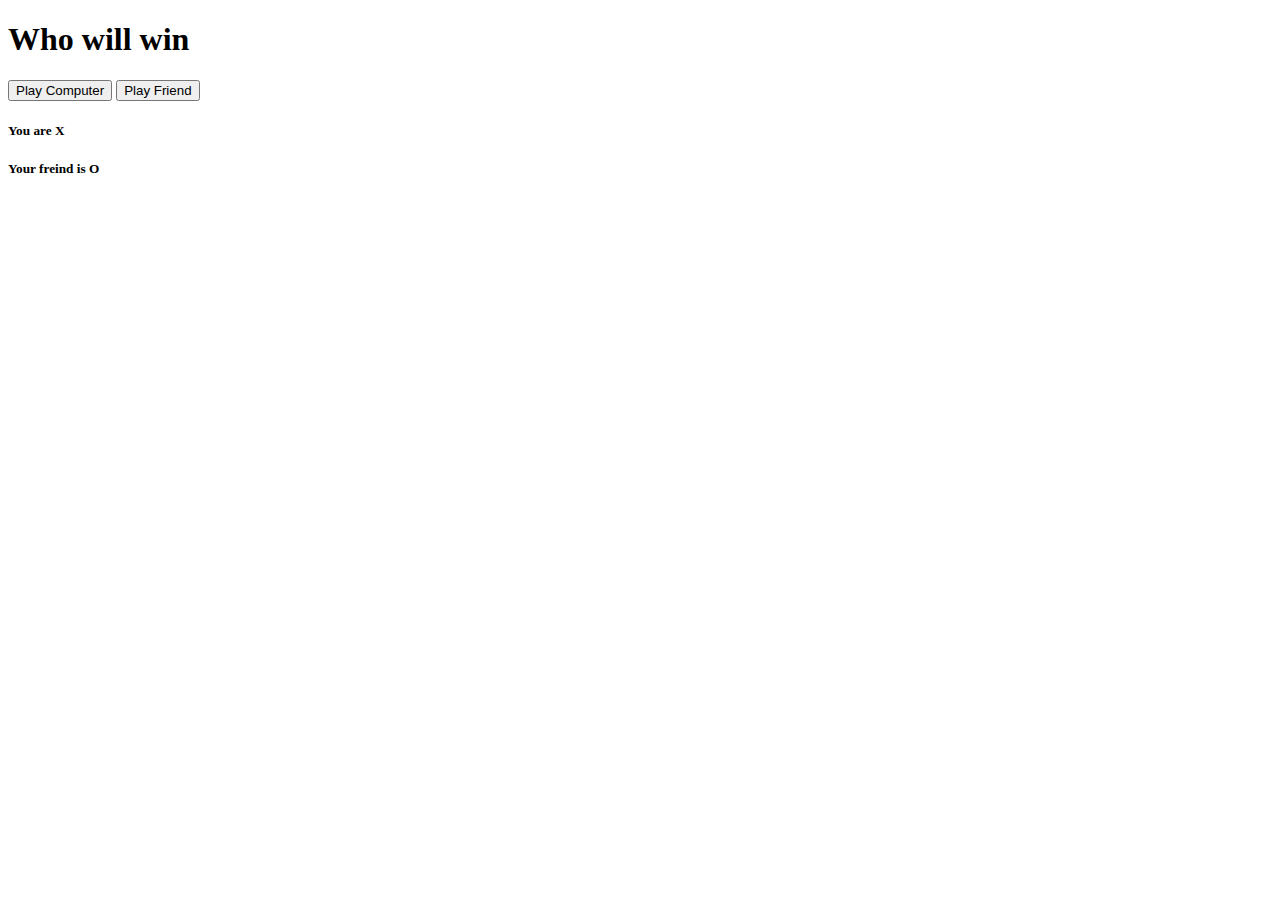
==== index.html @ 888bab26 "Tic Tac Toe" ====
<!DOCTYPE html>
<html>
<head>
	<title>Tic Tac Toe</title>
	<link rel="css/style.css">
</head>
<body>
<h1>Who will win</h1>
<button>Play Computer</button>
<button>Play Friend</button>
<h5>You are X</h5>
<h5>Your freind is O</h5>
<div class="wrapper">
	<div id="green"></div>
	<div id="blue"></div>
	<div id="violet"></div>
	<div class="wrapper">
	<div id="red"></div>
	<div id="yellow"></div>
	<div id="orange"></div>
	<div class="wrapper"></div>
	<div id="purple"></div>
	<div id="pink"></div>
	<div id="lightblue"></div>
</body>
</html>
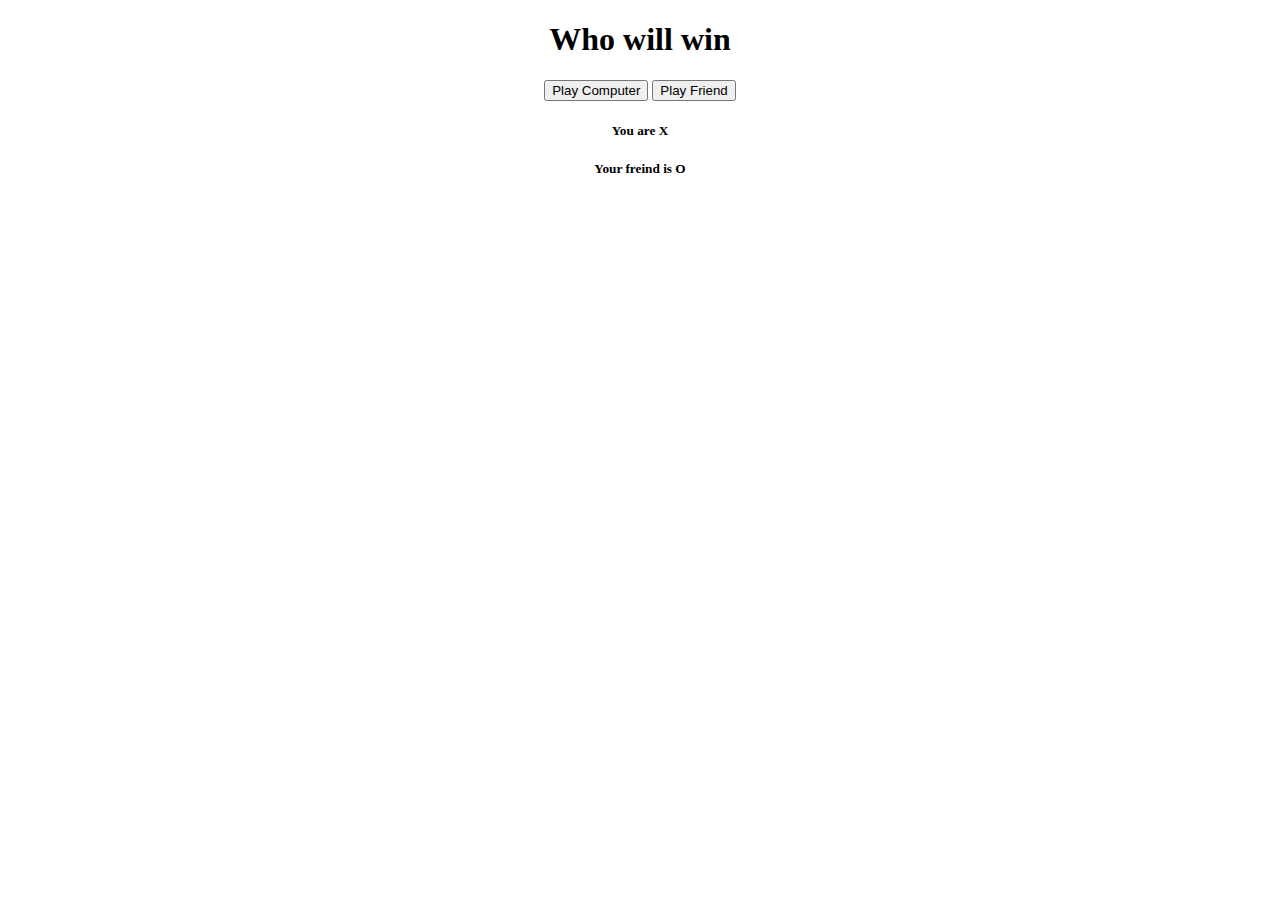
==== commit efe0dc60: "linked" ====
--- a/index.html
+++ b/index.html
@@ -2,7 +2,7 @@
 <html>
 <head>
 	<title>Tic Tac Toe</title>
-	<link rel="css/style.css">
+	<link rel="stylesheet" type="text/css" href="css/style.css">
 </head>
 <body>
 <h1>Who will win</h1>
@@ -10,17 +10,22 @@
 <button>Play Friend</button>
 <h5>You are X</h5>
 <h5>Your freind is O</h5>
-<div class="wrapper">
-	<div id="green"></div>
-	<div id="blue"></div>
-	<div id="violet"></div>
-	<div class="wrapper">
-	<div id="red"></div>
-	<div id="yellow"></div>
-	<div id="orange"></div>
-	<div class="wrapper"></div>
-	<div id="purple"></div>
-	<div id="pink"></div>
-	<div id="lightblue"></div>
+<div id="wrapper">
+	<div id="row1">
+		<div id="1"></div>
+		<div id="2"></div>
+		<div id="3"></div>
+	</div>
+	<div id="row2">
+		<div id="4"></div>
+		<div id="5"></div>
+		<div id="6"></div>
+	</div>
+	<div id="row3">
+		<div id="7"></div>
+		<div id="8"></div>
+		<div id="9"></div>
+	</div>
+</div>	
 </body>
 </html>
--- a/css/style.css
+++ b/css/style.css
@@ -0,0 +1,128 @@
+body{
+	text-align: center;
+}
+
+
+.wrapper{
+	display: inline-block;
+	height: 300px;
+	width: 900px;
+}
+
+#square1{
+	line-height: 300px;
+	font-family: sans-serif;
+	font-size: 200px;
+	color: black;
+	background-color: blue;
+	float: left;
+	height: 300px;
+	width: 300px;
+	text-align: center;
+}
+
+#square2{
+
+	line-height: 300px;
+	font-family: sans-serif;
+	font-size: 200px;
+	color: white;
+	background-color: orange;
+	float: left;
+	height: 300px;
+	width: 300px;
+	text-align: center;
+}
+
+#square3{
+	line-height: 300px;
+	font-family: sans-serif;
+	font-size: 200px;
+	color: black;
+	background-color: blue;
+	float: left;
+	height: 300px;
+	width: 300px;
+	text-align: center;
+}
+
+#two{
+	padding-top: 300px;
+	height: 300px;
+	width: 900px;
+}
+
+#square4{
+
+	line-height: 300px;
+	font-family: sans-serif;
+	font-size: 200px;
+	color: black;
+	background-color: blue;
+	float: left;
+	height: 300px;
+	width: 300px;
+	text-align: center;
+}
+
+#square5{
+	line-height: 300px;
+	font-family: sans-serif;
+	font-size: 200px;
+	color: black;
+	background-color: blue;
+	float: left;
+	height: 300px;
+	width: 300px;
+	text-align: center;
+}
+
+#square6{
+	line-height: 300px;
+	font-family: sans-serif;
+	font-size: 200px;
+	color: black;
+	background-color: blue;
+	float: left;
+	height: 300px;
+	width: 300px;
+	text-align: center;
+}
+
+
+#square7{
+	line-height: 300px;
+	font-family: sans-serif;
+	font-size: 200px;
+	color: black;
+	background-color: blue;
+	float: left;
+	height: 300px;
+	width: 300px;
+	text-align: center;
+}
+
+
+#square8{
+	line-height: 300px;
+	font-family: sans-serif;
+	font-size: 200px;
+	color: black;
+	background-color: blue;
+	float: left;
+	height: 300px;
+	width: 300px;
+	text-align: center;
+}
+
+#square9{
+	line-height: 300px;
+	font-family: sans-serif;
+	font-size: 200px;
+	color: black;
+	background-color: blue;
+	float: left;
+	height: 300px;
+	width: 300px;
+	text-align: center;
+}
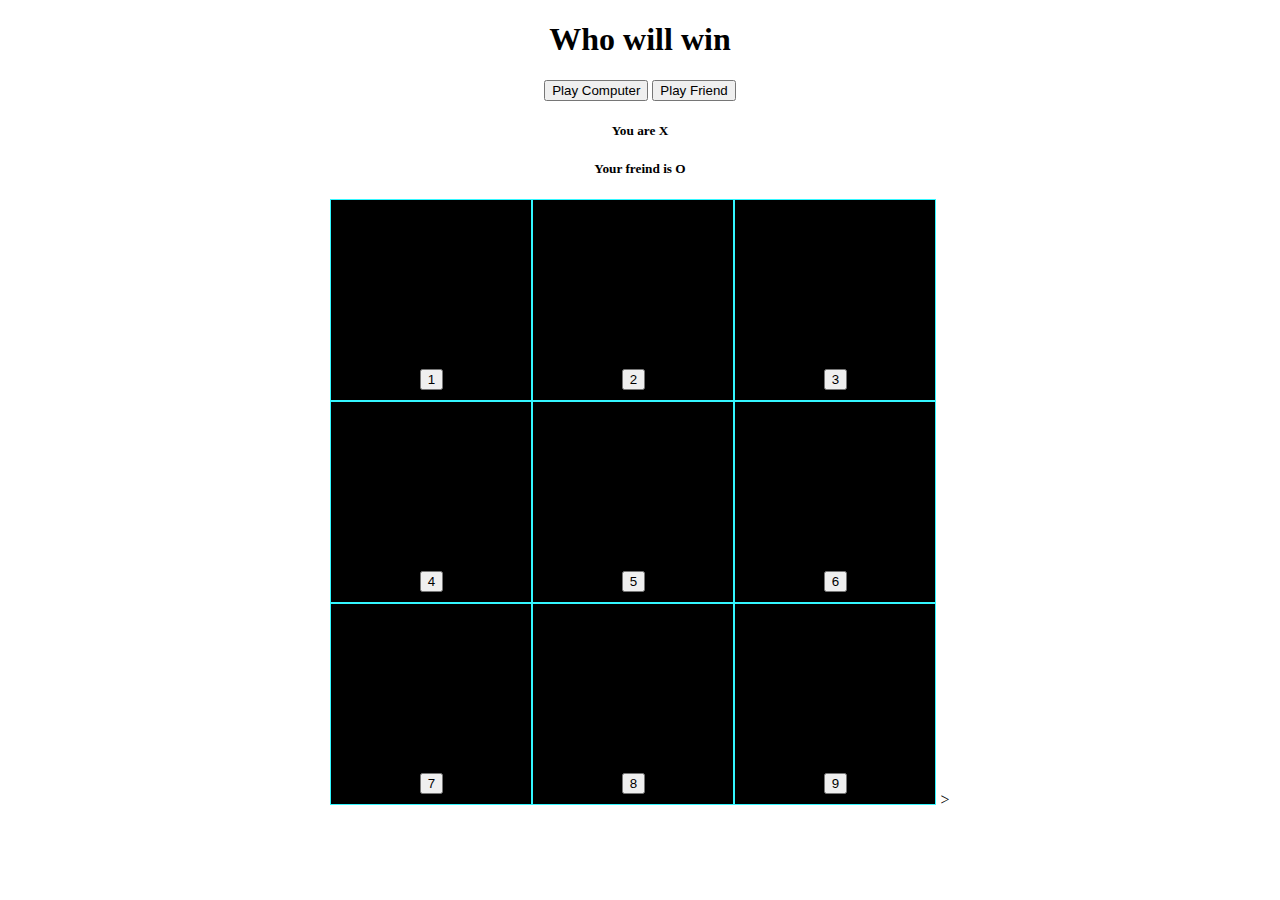
==== commit 753ec793: "TicTacToe Buttons" ====
--- a/index.html
+++ b/index.html
@@ -4,7 +4,7 @@
 	<title>Tic Tac Toe</title>
 	<link rel="stylesheet" type="text/css" href="css/style.css">
 </head>
-<body>
+<body onload="squares()">
 <h1>Who will win</h1>
 <button>Play Computer</button>
 <button>Play Friend</button>
@@ -12,20 +12,21 @@
 <h5>Your freind is O</h5>
 <div id="wrapper">
 	<div id="row1">
-		<div id="1"></div>
-		<div id="2"></div>
-		<div id="3"></div>
+		<div id="square1"></div>
+		<div id="square2"></div>
+		<div id="square3"></div>
 	</div>
 	<div id="row2">
-		<div id="4"></div>
-		<div id="5"></div>
-		<div id="6"></div>
+		<div id="square4"></div>
+		<div id="square5"></div>
+		<div id="square6"></div>
 	</div>
 	<div id="row3">
-		<div id="7"></div>
-		<div id="8"></div>
-		<div id="9"></div>
+		<div id="square7"></div>
+		<div id="square8"></div>
+		<div id="square9"></div>
 	</div>
 </div>	
+<script type="text/javascript"src="js/app.js"></script>>
 </body>
 </html>
--- a/css/style.css
+++ b/css/style.css
@@ -2,127 +2,117 @@
 	text-align: center;
 }
 
-
-.wrapper{
+#wrapper{
 	display: inline-block;
-	height: 300px;
-	width: 900px;
+	height: 606px;
+	width: 606px;
 }
 
 #square1{
-	line-height: 300px;
 	font-family: sans-serif;
 	font-size: 200px;
 	color: black;
-	background-color: blue;
+	background-color: black;
 	float: left;
-	height: 300px;
-	width: 300px;
+	height: 200px;
+	width: 200px;
 	text-align: center;
+    border: 1px solid #33F6FF;
 }
 
 #square2{
-
-	line-height: 300px;
 	font-family: sans-serif;
 	font-size: 200px;
 	color: white;
-	background-color: orange;
+	background-color: black;
 	float: left;
-	height: 300px;
-	width: 300px;
+	height: 200px;
+	width: 200px;
 	text-align: center;
+	  border: 1px solid #33F6FF;
 }
 
 #square3{
-	line-height: 300px;
 	font-family: sans-serif;
 	font-size: 200px;
 	color: black;
-	background-color: blue;
+	background-color: black;
 	float: left;
-	height: 300px;
-	width: 300px;
+	height: 200px;
+	width: 200px;
 	text-align: center;
-}
-
-#two{
-	padding-top: 300px;
-	height: 300px;
-	width: 900px;
+	  border: 1px solid #33F6FF;
 }
 
 #square4{
-
-	line-height: 300px;
 	font-family: sans-serif;
 	font-size: 200px;
 	color: black;
-	background-color: blue;
+	background-color: black;
 	float: left;
-	height: 300px;
-	width: 300px;
+	height: 200px;
+	width: 200px;
 	text-align: center;
+	  border: 1px solid #33F6FF;
 }
 
 #square5{
-	line-height: 300px;
 	font-family: sans-serif;
 	font-size: 200px;
 	color: black;
-	background-color: blue;
+	background-color: black;
 	float: left;
-	height: 300px;
-	width: 300px;
+	height: 200px;
+	width: 200px;
 	text-align: center;
+	  border: 1px solid #33F6FF;
 }
 
 #square6{
-	line-height: 300px;
 	font-family: sans-serif;
 	font-size: 200px;
 	color: black;
-	background-color: blue;
+	background-color: black;
 	float: left;
-	height: 300px;
-	width: 300px;
+	height: 200px;
+	width: 200px;
 	text-align: center;
+	  border: 1px solid #33F6FF;
 }
 
-
 #square7{
-	line-height: 300px;
 	font-family: sans-serif;
 	font-size: 200px;
 	color: black;
-	background-color: blue;
+	background-color: black;
 	float: left;
-	height: 300px;
-	width: 300px;
+	height: 200px;
+	width: 200px;
 	text-align: center;
+	  border: 1px solid #33F6FF;
 }
 
 
 #square8{
-	line-height: 300px;
 	font-family: sans-serif;
 	font-size: 200px;
 	color: black;
-	background-color: blue;
+	background-color: black;
 	float: left;
-	height: 300px;
-	width: 300px;
+	height: 200px;
+	width: 200px;
 	text-align: center;
+	  border: 1px solid #33F6FF;
 }
 
 #square9{
-	line-height: 300px;
 	font-family: sans-serif;
 	font-size: 200px;
 	color: black;
-	background-color: blue;
+	background-color: black;
 	float: left;
-	height: 300px;
-	width: 300px;
+	height: 200px;
+	width: 200px;
 	text-align: center;
+	  border: 1px solid #33F6FF;
 }
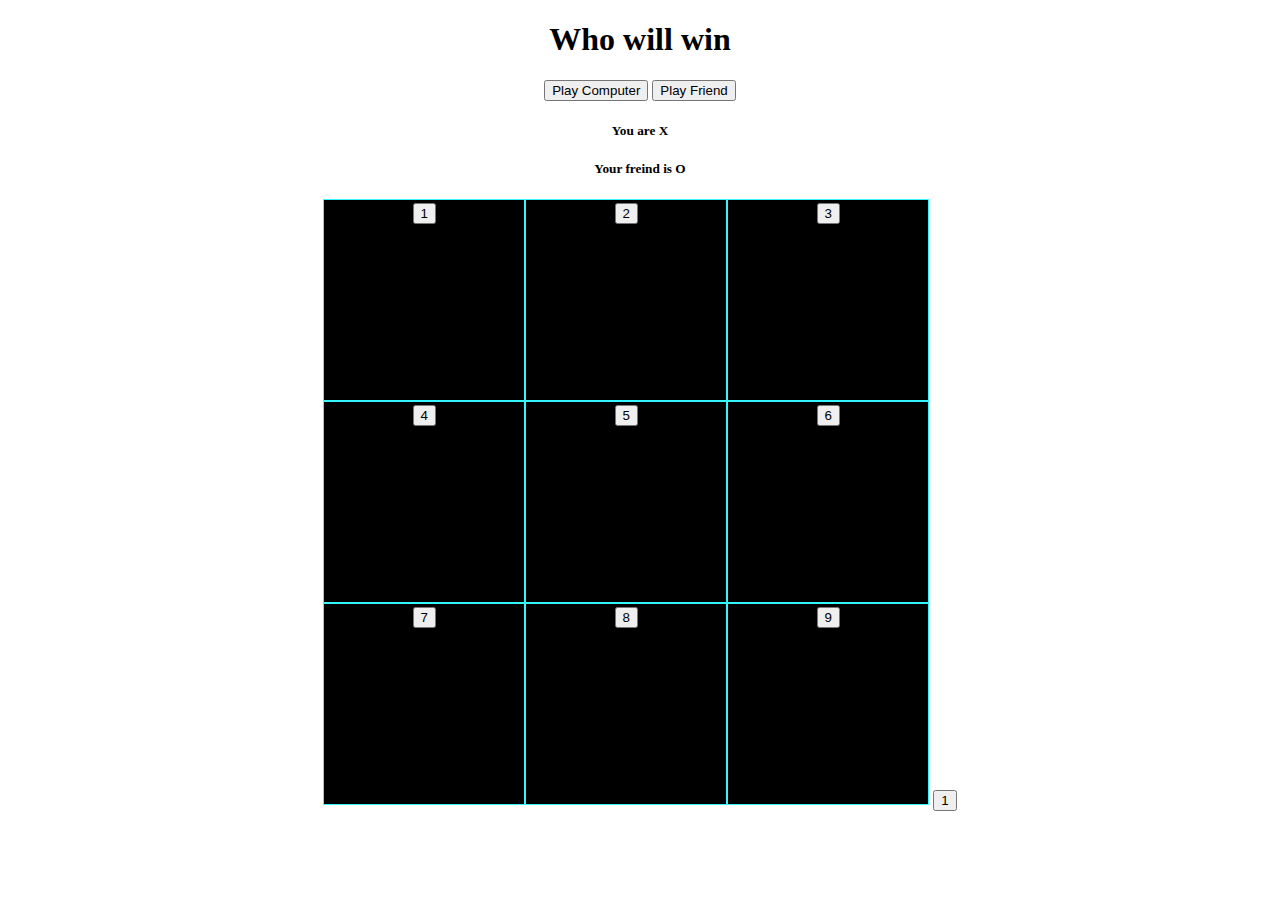
==== commit fdd4b537: "Made tic tac TOE AND  Unozhieghvwajsrdejkrytuvdrfiuhw89urbfvdu" ====
--- a/index.html
+++ b/index.html
@@ -4,7 +4,7 @@
 	<title>Tic Tac Toe</title>
 	<link rel="stylesheet" type="text/css" href="css/style.css">
 </head>
-<body onload="squares()">
+<body>
 <h1>Who will win</h1>
 <button>Play Computer</button>
 <button>Play Friend</button>
@@ -26,7 +26,8 @@
 		<div id="square8"></div>
 		<div id="square9"></div>
 	</div>
-</div>	
-<script type="text/javascript"src="js/app.js"></script>>
+</div>
+<button id='button1' onclick="xo('test')">1</button>
+<script type="text/javascript" src="js/app.js"></script>
 </body>
 </html>
--- a/css/style.css
+++ b/css/style.css
@@ -1,6 +1,8 @@
 body{
+	color: black;
 	text-align: center;
 }
+
 
 #wrapper{
 	display: inline-block;
@@ -10,8 +12,8 @@
 
 #square1{
 	font-family: sans-serif;
-	font-size: 200px;
-	color: black;
+	font-size: 20px;
+	color: white;
 	background-color: black;
 	float: left;
 	height: 200px;
@@ -22,20 +24,20 @@
 
 #square2{
 	font-family: sans-serif;
-	font-size: 200px;
+	font-size: 20px;
 	color: white;
 	background-color: black;
 	float: left;
 	height: 200px;
 	width: 200px;
 	text-align: center;
-	  border: 1px solid #33F6FF;
+	border: 1px solid #33F6FF;
 }
 
 #square3{
 	font-family: sans-serif;
-	font-size: 200px;
-	color: black;
+	font-size: 20px;
+	color: white;
 	background-color: black;
 	float: left;
 	height: 200px;
@@ -46,8 +48,8 @@
 
 #square4{
 	font-family: sans-serif;
-	font-size: 200px;
-	color: black;
+	font-size: 20px;
+	color: white;
 	background-color: black;
 	float: left;
 	height: 200px;
@@ -58,8 +60,8 @@
 
 #square5{
 	font-family: sans-serif;
-	font-size: 200px;
-	color: black;
+	font-size: 20px;
+	color: white;
 	background-color: black;
 	float: left;
 	height: 200px;
@@ -70,8 +72,8 @@
 
 #square6{
 	font-family: sans-serif;
-	font-size: 200px;
-	color: black;
+	font-size: 20px;
+	color: white;
 	background-color: black;
 	float: left;
 	height: 200px;
@@ -82,8 +84,8 @@
 
 #square7{
 	font-family: sans-serif;
-	font-size: 200px;
-	color: black;
+	font-size: 20px;
+	color: white;
 	background-color: black;
 	float: left;
 	height: 200px;
@@ -95,8 +97,8 @@
 
 #square8{
 	font-family: sans-serif;
-	font-size: 200px;
-	color: black;
+	font-size: 20px;
+	color: white;
 	background-color: black;
 	float: left;
 	height: 200px;
@@ -107,8 +109,8 @@
 
 #square9{
 	font-family: sans-serif;
-	font-size: 200px;
-	color: black;
+	font-size: 20px;
+	color: white;
 	background-color: black;
 	float: left;
 	height: 200px;
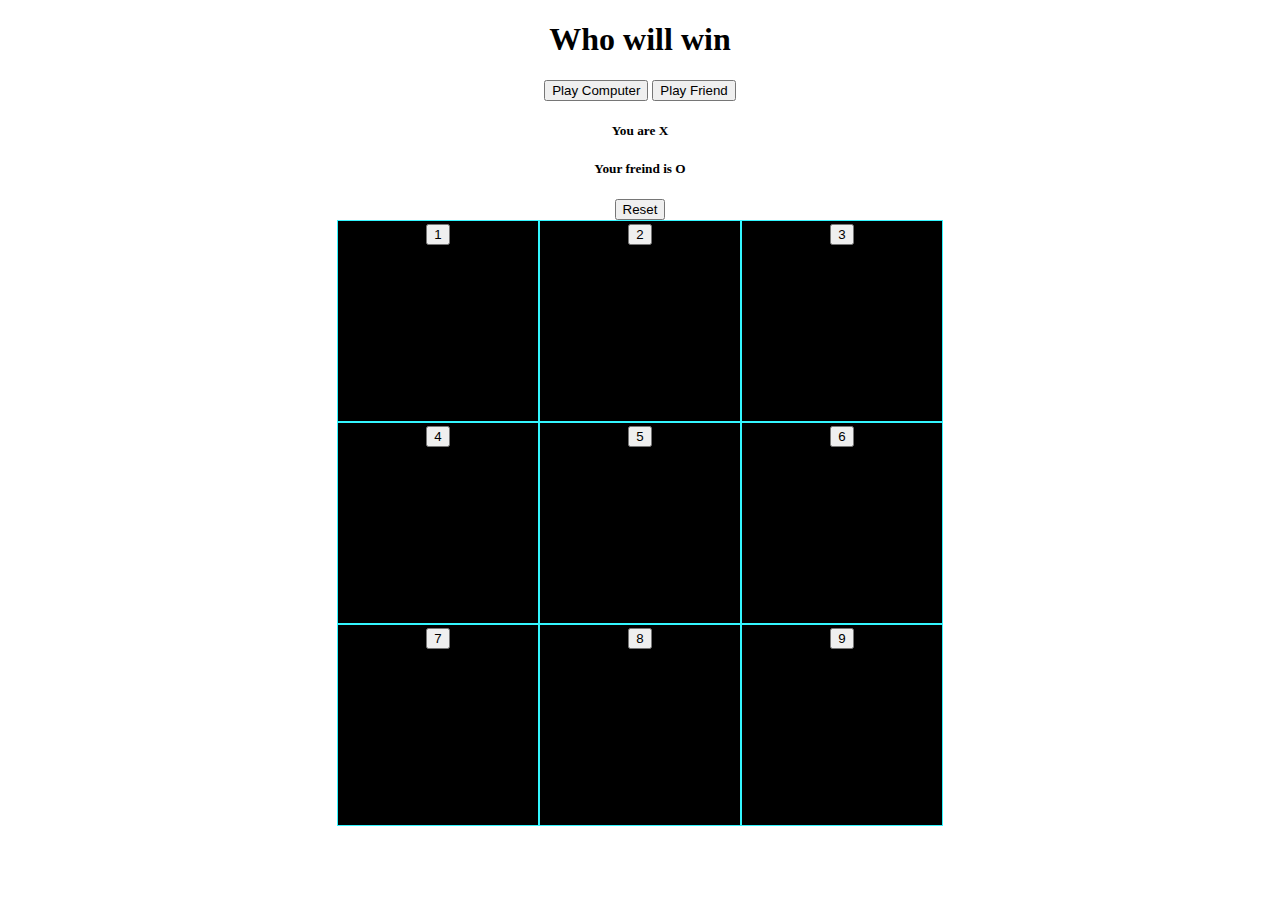
==== commit a039d359: "reset button" ====
--- a/index.html
+++ b/index.html
@@ -10,6 +10,8 @@
 <button>Play Friend</button>
 <h5>You are X</h5>
 <h5>Your freind is O</h5>
+<button id="Reset" onclick="squares()">Reset</button>
+<br>
 <div id="wrapper">
 	<div id="row1">
 		<div id="square1"></div>
@@ -27,7 +29,6 @@
 		<div id="square9"></div>
 	</div>
 </div>
-<button id='button1' onclick="xo('test')">1</button>
 <script type="text/javascript" src="js/app.js"></script>
 </body>
 </html>
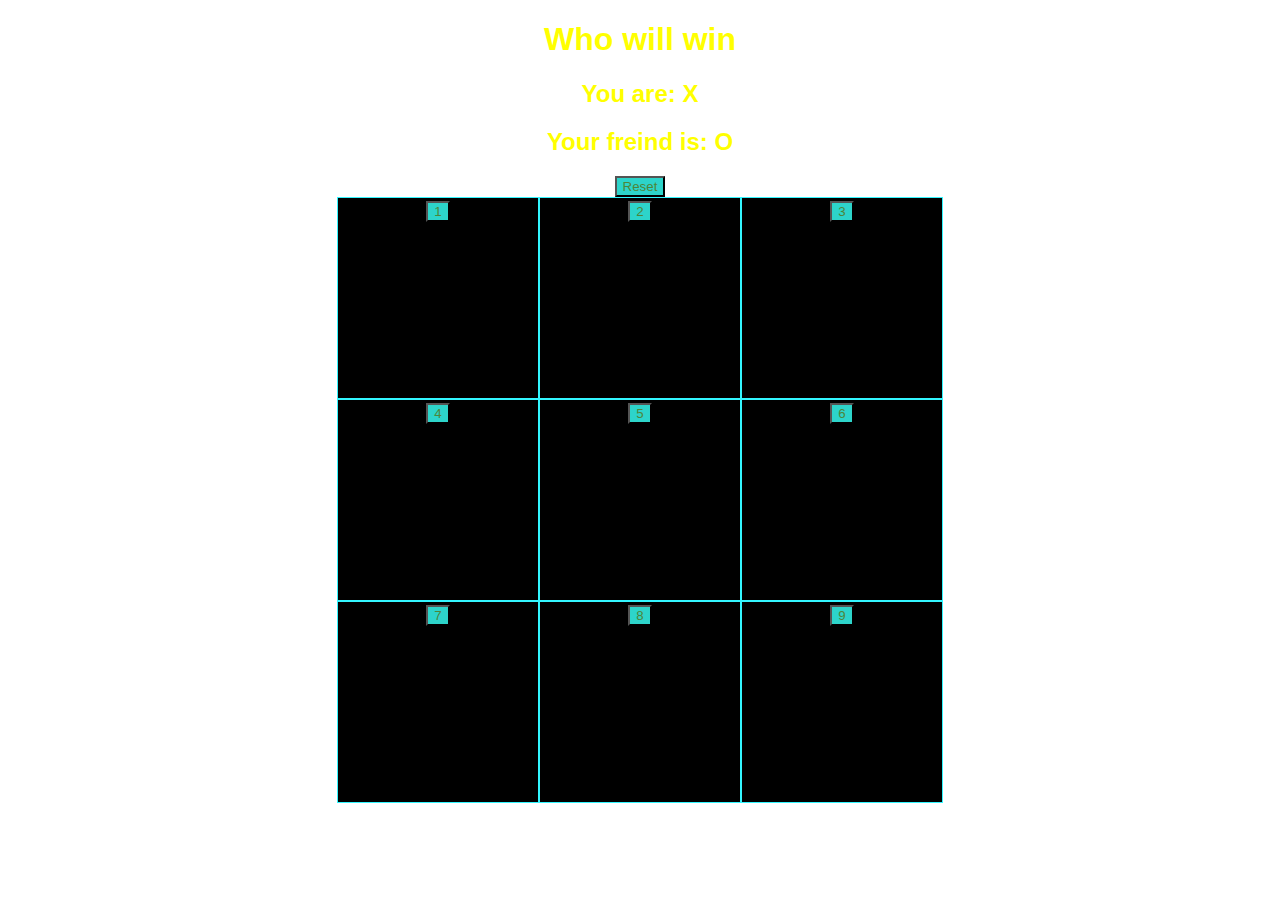
==== commit a00d0d5c: "Me some changes" ====
--- a/index.html
+++ b/index.html
@@ -6,10 +6,8 @@
 </head>
 <body>
 <h1>Who will win</h1>
-<button>Play Computer</button>
-<button>Play Friend</button>
-<h5>You are X</h5>
-<h5>Your freind is O</h5>
+<h2>You are: X</h2>
+<h2>Your freind is: O</h2>
 <button id="Reset" onclick="squares()">Reset</button>
 <br>
 <div id="wrapper">
--- a/css/style.css
+++ b/css/style.css
@@ -1,8 +1,14 @@
-body{
-	color: black;
-	text-align: center;
+button{
+	color: #4e8539;
+	background-color: #2dd4ca;
 }
 
+body{
+	color: yellow;
+	text-align: center;
+	font-family: arial;
+	background-image: url("../images/giphy.gif");
+}
 
 #wrapper{
 	display: inline-block;
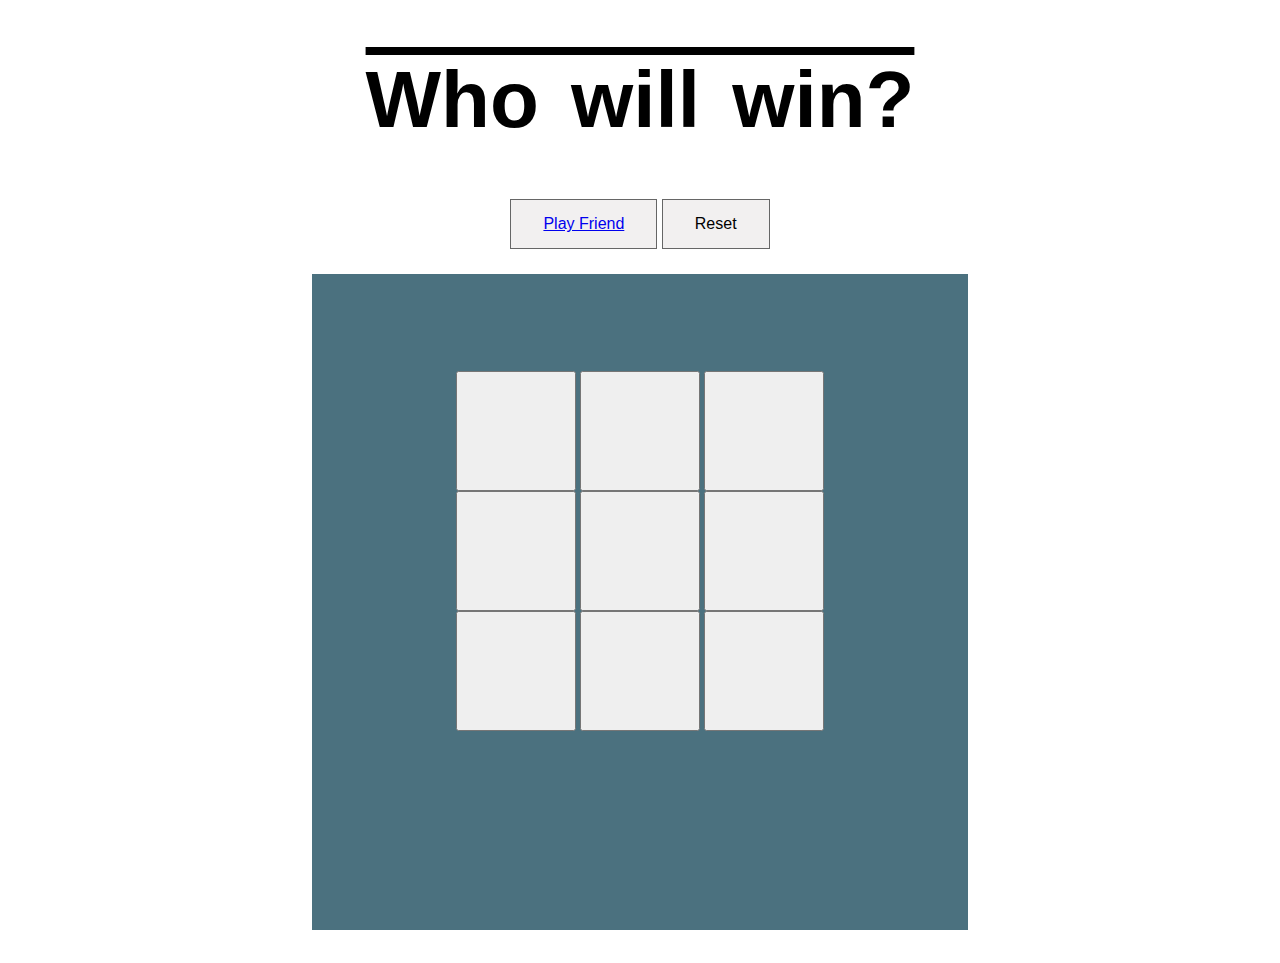
==== commit 195a2f62: "Finnished" ====
--- a/index.html
+++ b/index.html
@@ -5,13 +5,16 @@
 	<link rel="stylesheet" type="text/css" href="css/style.css">
 </head>
 <body>
-<h1>Who will win</h1>
-<h2>You are: X</h2>
-<h2>Your freind is: O</h2>
-<button id="Reset" onclick="squares()">Reset</button>
+<h1>Who will win?</h1>
+<button class="button" id = "multiplayer"><a href="playfriend.html">Play Friend</a></button>
+<button class="button" onclick="resetter()" id = "reset">Reset</button>
 <br>
 <div id="wrapper">
-	<div id="row1">
+<br><br>
+<br>
+<br>
+
+<div id="row1">
 		<div id="square1"></div>
 		<div id="square2"></div>
 		<div id="square3"></div>
@@ -25,8 +28,21 @@
 		<div id="square7"></div>
 		<div id="square8"></div>
 		<div id="square9"></div>
-	</div>
+	</div> 
+<script src="js/tictactoe.js"></script>
+
+<FORM NAME="tic" method="post">
+<INPUT TYPE="button" NAME="sqr1" class="tictac" value="     " onClick="if(document.tic.sqr1.value == '     ' && turn == 0 && mode == 1) {document.tic.sqr1.value = ' X '; sqr1T = 1; turn = 1; vari(); check();} else if(document.tic.sqr1.value == '     ' && turn == 1 && mode == 2) {document.tic.sqr1.value = ' X '; sqr1T = 1; turn = 0; vari(); player1Check()} else if(document.tic.sqr1.value == '     ' && turn == 0 && mode == 2) {document.tic.sqr1.value = ' O '; sqr1T = 1; turn = 1; vari(); player1Check()} drawCheck()">
+<INPUT TYPE="button" NAME="sqr2" class="tictac" value="     " onClick="if(document.tic.sqr2.value == '     ' && turn == 0 && mode == 1) {document.tic.sqr2.value = ' X '; sqr2T = 1; turn = 1; vari(); check();} else if(document.tic.sqr2.value == '     ' && turn == 1 && mode == 2) {document.tic.sqr2.value = ' X '; sqr2T = 1; turn = 0; vari(); player1Check()} else if(document.tic.sqr2.value == '     ' && turn == 0 && mode == 2) {document.tic.sqr2.value = ' O '; sqr2T = 1; turn = 1; vari(); player1Check()} drawCheck()">
+<INPUT TYPE="button" NAME="sqr3" class="tictac" value="     " onClick="if(document.tic.sqr3.value == '     ' && turn == 0 && mode == 1) {document.tic.sqr3.value = ' X '; sqr3T = 1; turn = 1; vari(); check();} else if(document.tic.sqr3.value == '     ' && turn == 1 && mode == 2) {document.tic.sqr3.value = ' X '; sqr3T = 1; turn = 0; vari(); player1Check()} else if(document.tic.sqr3.value == '     ' && turn == 0 && mode == 2) {document.tic.sqr3.value = ' O '; sqr3T = 1; turn = 1; vari(); player1Check()} drawCheck()"><br />
+<INPUT TYPE="button" NAME="sqr4" class="tictac" value="     " onClick="if(document.tic.sqr4.value == '     ' && turn == 0 && mode == 1) {document.tic.sqr4.value = ' X '; sqr4T = 1; turn = 1; vari(); check();} else if(document.tic.sqr4.value == '     ' && turn == 1 && mode == 2) {document.tic.sqr4.value = ' X '; sqr4T = 1; turn = 0; vari(); player1Check()} else if(document.tic.sqr4.value == '     ' && turn == 0 && mode == 2) {document.tic.sqr4.value = ' O '; sqr4T = 1; turn = 1; vari(); player1Check()} drawCheck()">
+<INPUT TYPE="button" NAME="sqr5" class="tictac" value="     " onClick="if(document.tic.sqr5.value == '     ' && turn == 0 && mode == 1) {document.tic.sqr5.value = ' X '; sqr5T = 1; turn = 1; vari(); check();} else if(document.tic.sqr5.value == '     ' && turn == 1 && mode == 2) {document.tic.sqr5.value = ' X '; sqr5T = 1; turn = 0; vari(); player1Check()} else if(document.tic.sqr5.value == '     ' && turn == 0 && mode == 2) {document.tic.sqr5.value = ' O '; sqr5T = 1; turn = 1; vari(); player1Check()} drawCheck()">
+<INPUT TYPE="button" NAME="sqr6" class="tictac" value="     " onClick="if(document.tic.sqr6.value == '     ' && turn == 0 && mode == 1) {document.tic.sqr6.value = ' X '; sqr6T = 1; turn = 1; vari(); check();} else if(document.tic.sqr6.value == '     ' && turn == 1 && mode == 2) {document.tic.sqr6.value = ' X '; sqr6T = 1; turn = 0; vari(); player1Check()} else if(document.tic.sqr6.value == '     ' && turn == 0 && mode == 2) {document.tic.sqr6.value = ' O '; sqr6T = 1; turn = 1; vari(); player1Check()} drawCheck()"><br />
+<INPUT TYPE="button" NAME="sqr7" class="tictac" value="     " onClick="if(document.tic.sqr7.value == '     ' && turn == 0 && mode == 1) {document.tic.sqr7.value = ' X '; sqr7T = 1; turn = 1; vari(); check();} else if(document.tic.sqr7.value == '     ' && turn == 1 && mode == 2) {document.tic.sqr7.value = ' X '; sqr7T = 1; turn = 0; vari(); player1Check()} else if(document.tic.sqr7.value == '     ' && turn == 0 && mode == 2) {document.tic.sqr7.value = ' O '; sqr7T = 1; turn = 1; vari(); player1Check()} drawCheck()">
+<INPUT TYPE="button" NAME="sqr8" class="tictac" value="     " onClick="if(document.tic.sqr8.value == '     ' && turn == 0 && mode == 1) {document.tic.sqr8.value = ' X '; sqr8T = 1; turn = 1; vari(); check();} else if(document.tic.sqr8.value == '     ' && turn == 1 && mode == 2) {document.tic.sqr8.value = ' X '; sqr8T = 1; turn = 0; vari(); player1Check()} else if(document.tic.sqr8.value == '     ' && turn == 0 && mode == 2) {document.tic.sqr8.value = ' O '; sqr8T = 1; turn = 1; vari(); player1Check()} drawCheck()">
+<INPUT TYPE="button" NAME="sqr9" class="tictac" value="     " onClick="if(document.tic.sqr9.value == '     ' && turn == 0 && mode == 1) {document.tic.sqr9.value = ' X '; sqr9T = 1; turn = 1; vari(); check();} else if(document.tic.sqr9.value == '     ' && turn == 1 && mode == 2) {document.tic.sqr9.value = ' X '; sqr9T = 1; turn = 0; vari(); player1Check()} else if(document.tic.sqr9.value == '     ' && turn == 0 && mode == 2) {document.tic.sqr9.value = ' O '; sqr9T = 1; turn = 1; vari(); player1Check()} drawCheck()">
+</form>
+
 </div>
-<script type="text/javascript" src="js/app.js"></script>
 </body>
 </html>
--- a/css/style.css
+++ b/css/style.css
@@ -1,126 +1,53 @@
-button{
-	color: #4e8539;
-	background-color: #2dd4ca;
+body{
+	color: black;
+	text-align: center;
+	font-family: Impact, Charcoal, sans-serif;
+
 }
 
-body{
-	color: yellow;
-	text-align: center;
-	font-family: arial;
-	background-image: url("../images/giphy.gif");
+h1 {
+	text-decoration: overline;
+	font-size: 80px;
+	word-spacing: 10px;
 }
 
 #wrapper{
 	display: inline-block;
 	height: 606px;
 	width: 606px;
+	background-color: #4b717f;
+    padding: 25px;
+    border: 25x;
+    margin: 25px;
 }
 
-#square1{
-	font-family: sans-serif;
-	font-size: 20px;
-	color: white;
-	background-color: black;
-	float: left;
-	height: 200px;
-	width: 200px;
-	text-align: center;
-    border: 1px solid #33F6FF;
+    
+
+input[type="button"] {
+	display: inline-block;
+    width: 120px;
+    height: 120px;
+    font-size: 30px;
+    font-family:"Arial Black", Gadget, sans-serif;
+
+
 }
 
-#square2{
-	font-family: sans-serif;
-	font-size: 20px;
-	color: white;
-	background-color: black;
-	float: left;
-	height: 200px;
-	width: 200px;
-	text-align: center;
-	border: 1px solid #33F6FF;
+input[type=button]:hover {
+    background-color:#f2f0f0;
 }
 
-#square3{
-	font-family: sans-serif;
-	font-size: 20px;
-	color: white;
-	background-color: black;
-	float: left;
-	height: 200px;
-	width: 200px;
-	text-align: center;
-	  border: 1px solid #33F6FF;
+.button {
+    background-color: #f2f0f0;
+    border: 1px solid #666;
+    color: black;
+    padding: 15px 32px;
+    text-align: center;
+    text-decoration: none;
+    display: inline-block;
+    font-size: 16px;
 }
 
-#square4{
-	font-family: sans-serif;
-	font-size: 20px;
-	color: white;
-	background-color: black;
-	float: left;
-	height: 200px;
-	width: 200px;
-	text-align: center;
-	  border: 1px solid #33F6FF;
-}
-
-#square5{
-	font-family: sans-serif;
-	font-size: 20px;
-	color: white;
-	background-color: black;
-	float: left;
-	height: 200px;
-	width: 200px;
-	text-align: center;
-	  border: 1px solid #33F6FF;
-}
-
-#square6{
-	font-family: sans-serif;
-	font-size: 20px;
-	color: white;
-	background-color: black;
-	float: left;
-	height: 200px;
-	width: 200px;
-	text-align: center;
-	  border: 1px solid #33F6FF;
-}
-
-#square7{
-	font-family: sans-serif;
-	font-size: 20px;
-	color: white;
-	background-color: black;
-	float: left;
-	height: 200px;
-	width: 200px;
-	text-align: center;
-	  border: 1px solid #33F6FF;
-}
-
-
-#square8{
-	font-family: sans-serif;
-	font-size: 20px;
-	color: white;
-	background-color: black;
-	float: left;
-	height: 200px;
-	width: 200px;
-	text-align: center;
-	  border: 1px solid #33F6FF;
-}
-
-#square9{
-	font-family: sans-serif;
-	font-size: 20px;
-	color: white;
-	background-color: black;
-	float: left;
-	height: 200px;
-	width: 200px;
-	text-align: center;
-	  border: 1px solid #33F6FF;
-}
+.button:hover {
+	background-color: #4b717f;
+}